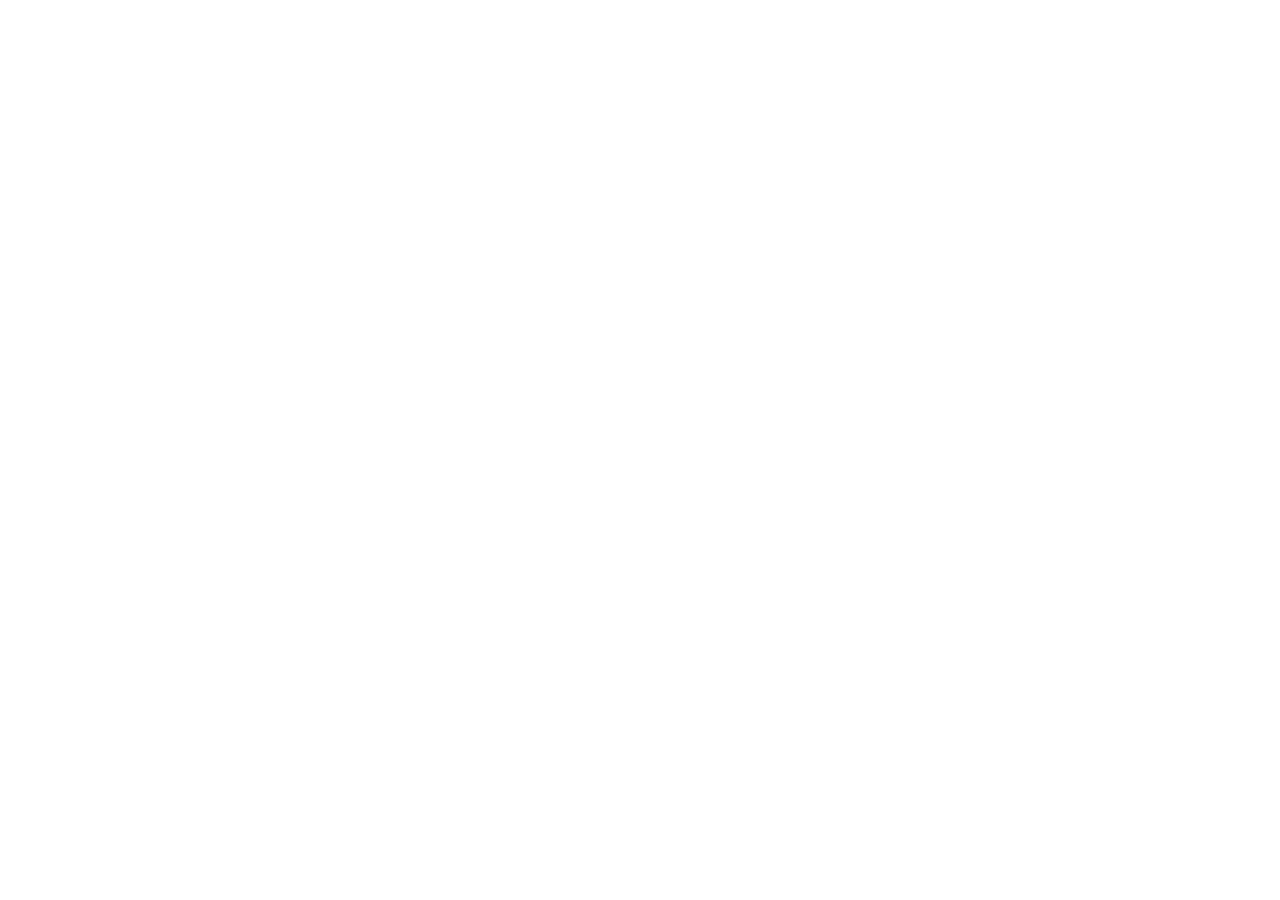
==== index.html @ f05838be "Início do Check-Point 04 do segundo semestre de Front End de Egenharia de Software" ====
<!DOCTYPE html>
<html lang="pt-BR">
<head>
    <meta charset="UTF-8">
    <meta name="viewport" content="width=device-width, initial-scale=1.0">
    <title>Início | EcoTrend</title>
    <link href="https://cdn.jsdelivr.net/npm/bootstrap@5.3.8/dist/css/bootstrap.min.css" rel="stylesheet">
    <link rel="stylesheet" href="style.css">
</head>
<body>
    
</body>
</html>
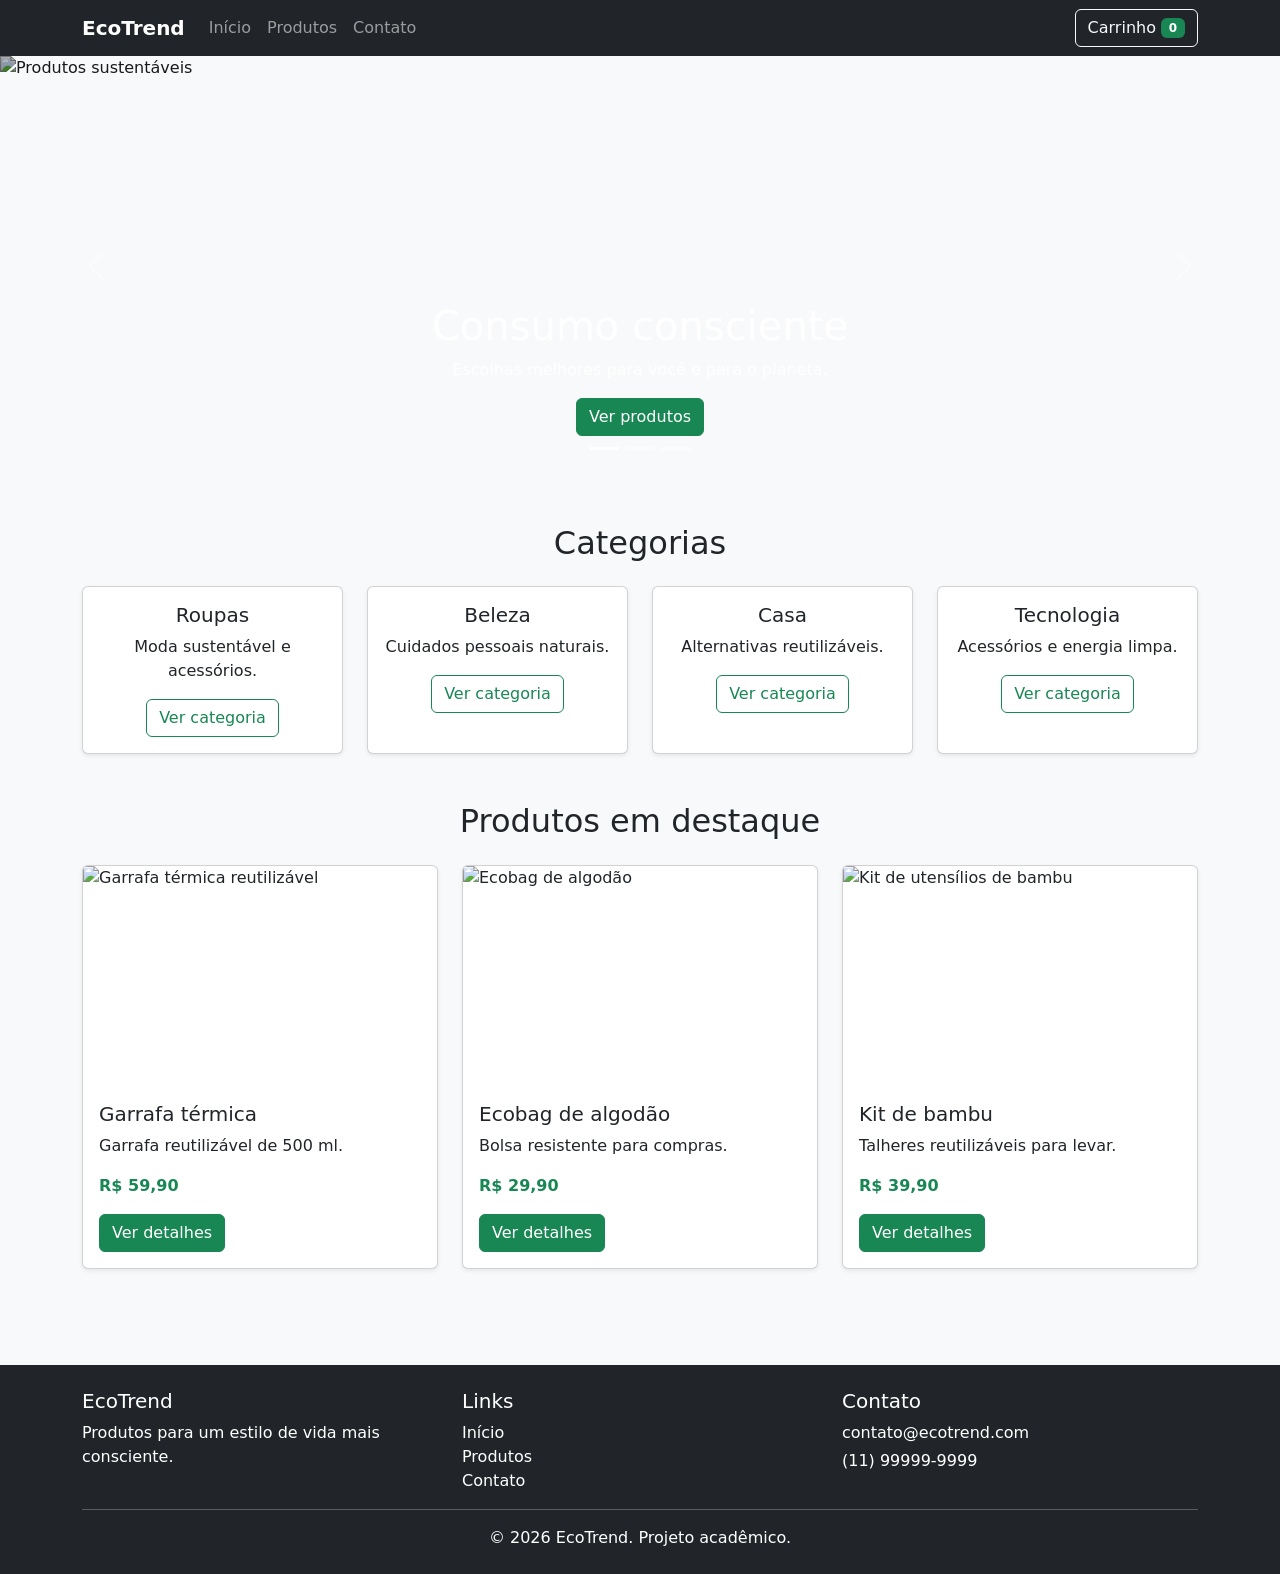
==== commit 923f4aba: "Elaboração do index.html e de classes no style" ====
--- a/index.html
+++ b/index.html
@@ -8,6 +8,128 @@
     <link rel="stylesheet" href="style.css">
 </head>
 <body>
-    
+    <nav class="navbar navbar-expand-md navbar-dark fixed-top bg-dark">
+        <div class="container">
+            <a class="navbar-brand fw-bold" href="index.html">EcoTrend</a>
+            <button class="navbar-toggler" type="button" data-bs-toggle="collapse" data-bs-target="#menuPrincipal" aria-controls="menuPrincipal" aria-expanded="false" aria-label="Abrir menu">
+                <span class="navbar-toggler-icon"></span>
+            </button>
+            <div class="collapse navbar-collapse" id="menuPrincipal">
+                <ul class="navbar-nav me-auto mb-2 mb-md-0">
+                    <li class="nav-item"><a class="nav-link" href="index.html">Início</a></li>
+                    <li class="nav-item"><a class="nav-link" href="categorias.html">Produtos</a></li>
+                    <li class="nav-item"><a class="nav-link" href="contato.html">Contato</a></li>
+                </ul>
+                <a class="btn btn-outline-light" href="categorias.html">Carrinho <span class="badge bg-success">0</span></a>
+            </div>
+        </div>
+    </nav>
+    <main>
+        <section id="promocoes" class="carousel slide" data-bs-ride="carousel">
+            <div class="carousel-indicators">
+                <button type="button" data-bs-target="#promocoes" data-bs-slide-to="0" class="active" aria-current="true" aria-label="Slide 1"></button>
+                <button type="button" data-bs-target="#promocoes" data-bs-slide-to="1" aria-label="Slide 2"></button>
+                <button type="button" data-bs-target="#promocoes" data-bs-slide-to="2" aria-label="Slide 3"></button>
+            </div>
+            <div class="carousel-inner">
+                <div class="carousel-item active">
+                    <img src="https://placehold.co/1600x600/198754/ffffff?text=Produtos+Sustentaveis" class="d-block w-100" alt="Produtos sustentáveis">
+                    <div class="carousel-caption">
+                        <h1>Consumo consciente</h1>
+                        <p>Escolhas melhores para você e para o planeta.</p>
+                        <a class="btn btn-success" href="categorias.html">Ver produtos</a>
+                    </div>
+                </div>
+                <div class="carousel-item">
+                    <img src="https://placehold.co/1600x600/6c757d/ffffff?text=Moda+Sustentavel" class="d-block w-100" alt="Moda sustentável">
+                    <div class="carousel-caption">
+                        <h2>Moda sustentável</h2>
+                        <p>Roupas e acessórios feitos com responsabilidade.</p>
+                    </div>
+                </div>
+                <div class="carousel-item">
+                    <img src="https://placehold.co/1600x600/0d6efd/ffffff?text=Casa+Ecologica" class="d-block w-100" alt="Casa ecológica">
+                    <div class="carousel-caption">
+                        <h2>Uma casa mais ecológica</h2>
+                        <p>Itens reutilizáveis para reduzir o desperdício.</p>
+                    </div>
+                </div>
+            </div>
+            <button class="carousel-control-prev" type="button" data-bs-target="#promocoes" data-bs-slide="prev">
+                <span class="carousel-control-prev-icon" aria-hidden="true"></span>
+                <span class="visually-hidden">Anterior</span>
+            </button>
+            <button class="carousel-control-next" type="button" data-bs-target="#promocoes" data-bs-slide="next">
+                <span class="carousel-control-next-icon" aria-hidden="true"></span>
+                <span class="visually-hidden">Próximo</span>
+            </button>
+        </section>
+
+        <section class="container py-5">
+            <h2 class="text-center section-title mb-4">Categorias</h2>
+            <div class="row g-4">
+                <div class="col-md-6 col-lg-3">
+                    <div class="card h-100 text-center shadow-sm"><div class="card-body"><h3 class="h5">Roupas</h3><p>Moda sustentável e acessórios.</p><a href="categorias.html" class="btn btn-outline-success">Ver categoria</a></div></div>
+                </div>
+                <div class="col-md-6 col-lg-3">
+                    <div class="card h-100 text-center shadow-sm"><div class="card-body"><h3 class="h5">Beleza</h3><p>Cuidados pessoais naturais.</p><a href="categorias.html" class="btn btn-outline-success">Ver categoria</a></div></div>
+                </div>
+                <div class="col-md-6 col-lg-3">
+                    <div class="card h-100 text-center shadow-sm"><div class="card-body"><h3 class="h5">Casa</h3><p>Alternativas reutilizáveis.</p><a href="categorias.html" class="btn btn-outline-success">Ver categoria</a></div></div>
+                </div>
+                <div class="col-md-6 col-lg-3">
+                    <div class="card h-100 text-center shadow-sm"><div class="card-body"><h3 class="h5">Tecnologia</h3><p>Acessórios e energia limpa.</p><a href="categorias.html" class="btn btn-outline-success">Ver categoria</a></div></div>
+                </div>
+            </div>
+        </section>
+
+        <section class="container pb-5">
+            <h2 class="text-center section-title mb-4">Produtos em destaque</h2>
+            <div class="row g-4">
+                <div class="col-md-6 col-lg-4">
+                    <div class="card h-100 shadow-sm">
+                        <img src="https://placehold.co/600x400/e9ecef/198754?text=Garrafa+Termica" class="card-img-top" alt="Garrafa térmica reutilizável">
+                        <div class="card-body"><h3 class="h5">Garrafa térmica</h3><p class="card-text">Garrafa reutilizável de 500 ml.</p><p class="fw-bold text-success">R$ 59,90</p><a href="produto.html" class="btn btn-success">Ver detalhes</a></div>
+                    </div>
+                </div>
+                <div class="col-md-6 col-lg-4">
+                    <div class="card h-100 shadow-sm">
+                        <img src="https://placehold.co/600x400/e9ecef/198754?text=Ecobag" class="card-img-top" alt="Ecobag de algodão">
+                        <div class="card-body"><h3 class="h5">Ecobag de algodão</h3><p class="card-text">Bolsa resistente para compras.</p><p class="fw-bold text-success">R$ 29,90</p><a href="produto.html" class="btn btn-success">Ver detalhes</a></div>
+                    </div>
+                </div>
+                <div class="col-md-6 col-lg-4">
+                    <div class="card h-100 shadow-sm">
+                        <img src="https://placehold.co/600x400/e9ecef/198754?text=Kit+de+Bambu" class="card-img-top" alt="Kit de utensílios de bambu">
+                        <div class="card-body"><h3 class="h5">Kit de bambu</h3><p class="card-text">Talheres reutilizáveis para levar.</p><p class="fw-bold text-success">R$ 39,90</p><a href="produto.html" class="btn btn-success">Ver detalhes</a></div>
+                    </div>
+                </div>
+            </div>
+        </section>
+    </main>
+    <footer class="bg-dark text-white mt-5 py-4">
+        <div class="container">
+            <div class="row g-4">
+                <div class="col-md-4">
+                    <h5>EcoTrend</h5>
+                    <p class="mb-0">Produtos para um estilo de vida mais consciente.</p>
+                </div>
+                <div class="col-md-4">
+                    <h5>Links</h5>
+                    <a href="index.html">Início</a><br>
+                    <a href="categorias.html">Produtos</a><br>
+                    <a href="contato.html">Contato</a>
+                </div>
+                <div class="col-md-4">
+                    <h5>Contato</h5>
+                    <p class="mb-1">contato@ecotrend.com</p>
+                    <p class="mb-0">(11) 99999-9999</p>
+                </div>
+            </div>
+            <hr>
+            <p class="text-center mb-0">&copy; 2026 EcoTrend. Projeto acadêmico.</p>
+        </div>
+    </footer>
+    <script src="https://cdn.jsdelivr.net/npm/bootstrap@5.3.8/dist/js/bootstrap.bundle.min.js"></script>
 </body>
 </html>
--- a/style.css
+++ b/style.css
@@ -0,0 +1,30 @@
+body {
+    padding-top: 56px;
+    background-color: #f8f9fa;
+}
+
+.carousel-item img {
+    height: 420px;
+    object-fit: cover;
+    filter: brightness(70%);
+}
+
+.card-img-top {
+    height: 220px;
+    object-fit: cover;
+}
+
+footer a {
+    color: white;
+    text-decoration: none;
+}
+
+footer a:hover {
+    text-decoration: underline;
+}
+
+@media (max-width: 768px) {
+    .carousel-item img {
+        height: 300px;
+    }
+}
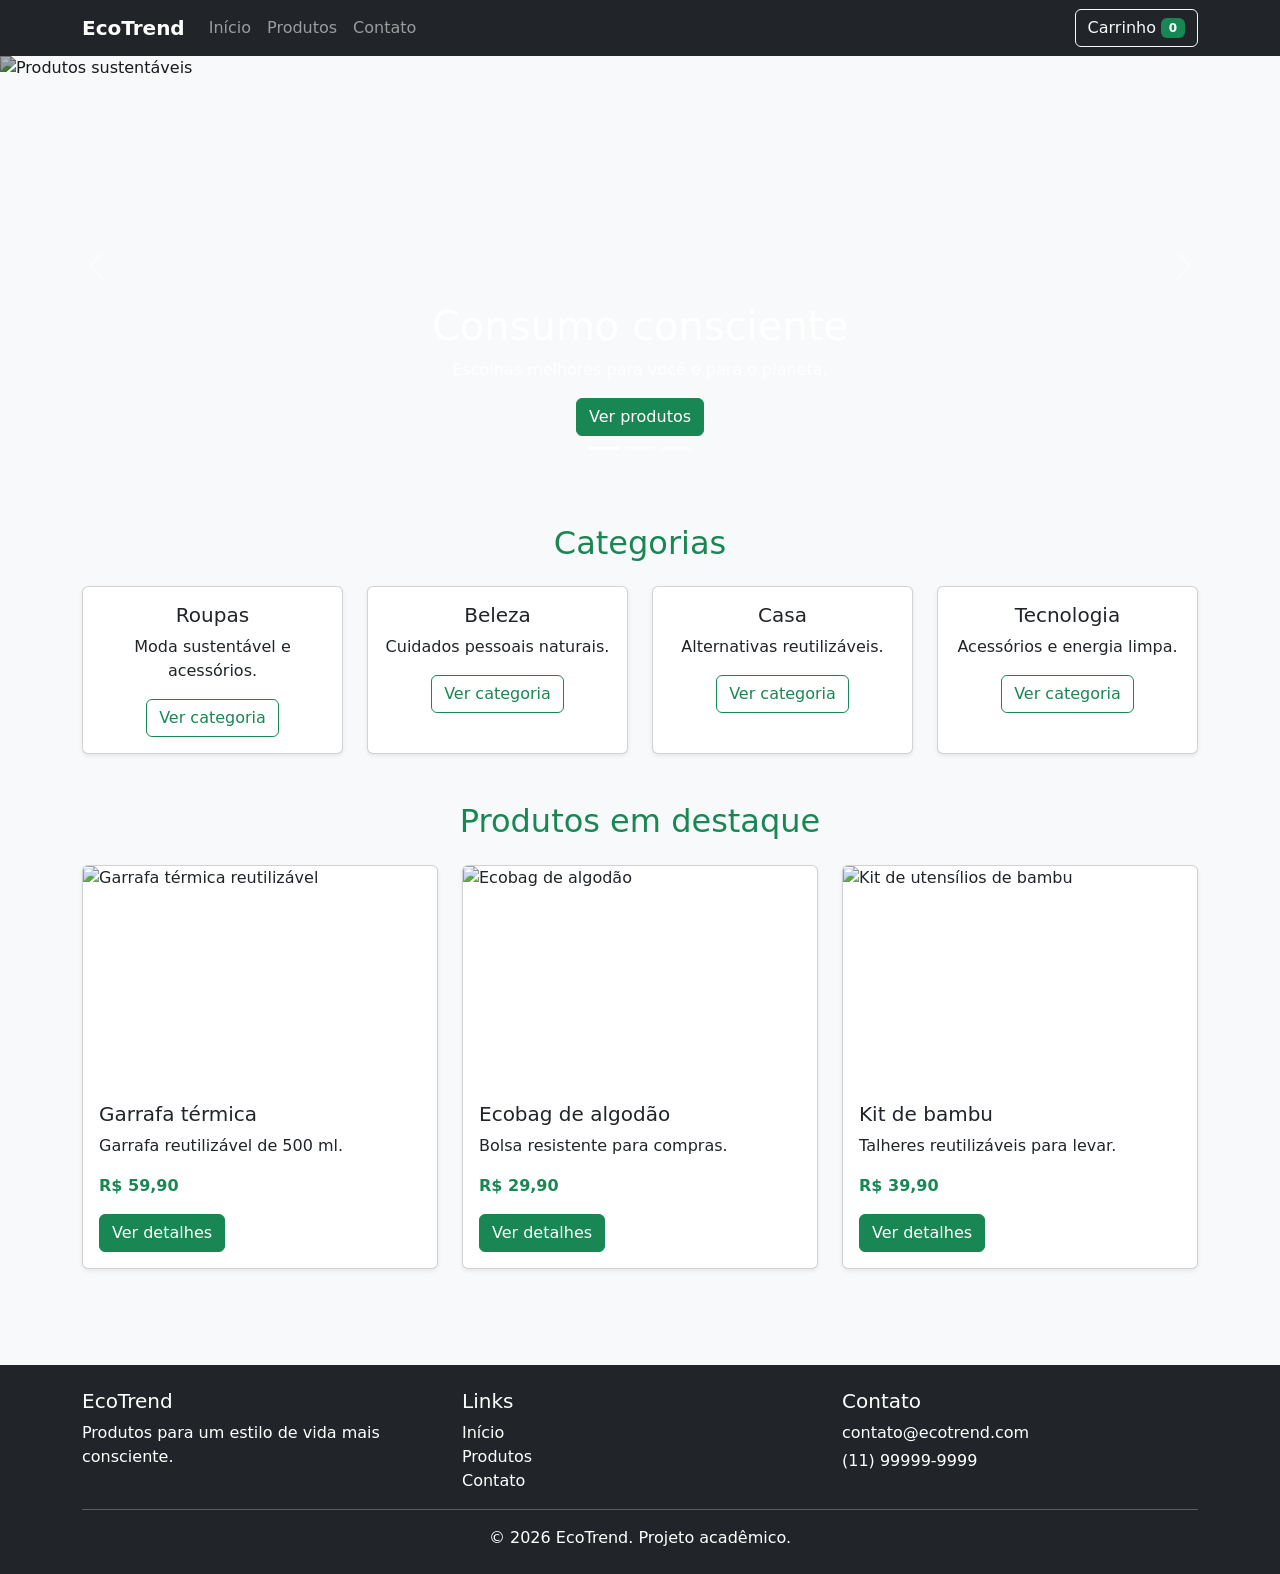
==== commit 9bb31d15: "Adição dos nomes dos integrantes do grupo e melhor organização dos arquivos." ====
--- a/index.html
+++ b/index.html
@@ -5,7 +5,7 @@
     <meta name="viewport" content="width=device-width, initial-scale=1.0">
     <title>Início | EcoTrend</title>
     <link href="https://cdn.jsdelivr.net/npm/bootstrap@5.3.8/dist/css/bootstrap.min.css" rel="stylesheet">
-    <link rel="stylesheet" href="style.css">
+    <link rel="stylesheet" href="./css/style.css">
 </head>
 <body>
     <nav class="navbar navbar-expand-md navbar-dark fixed-top bg-dark">
@@ -17,10 +17,10 @@
             <div class="collapse navbar-collapse" id="menuPrincipal">
                 <ul class="navbar-nav me-auto mb-2 mb-md-0">
                     <li class="nav-item"><a class="nav-link" href="index.html">Início</a></li>
-                    <li class="nav-item"><a class="nav-link" href="categorias.html">Produtos</a></li>
-                    <li class="nav-item"><a class="nav-link" href="contato.html">Contato</a></li>
+                    <li class="nav-item"><a class="nav-link" href="./pages/categorias.html">Produtos</a></li>
+                    <li class="nav-item"><a class="nav-link" href="./pages/contato.html">Contato</a></li>
                 </ul>
-                <a class="btn btn-outline-light" href="categorias.html">Carrinho <span class="badge bg-success">0</span></a>
+                <a class="btn btn-outline-light" href="./pages/categorias.html">Carrinho <span class="badge bg-success">0</span></a>
             </div>
         </div>
     </nav>
@@ -37,7 +37,7 @@
                     <div class="carousel-caption">
                         <h1>Consumo consciente</h1>
                         <p>Escolhas melhores para você e para o planeta.</p>
-                        <a class="btn btn-success" href="categorias.html">Ver produtos</a>
+                        <a class="btn btn-success" href="./pages/categorias.html">Ver produtos</a>
                     </div>
                 </div>
                 <div class="carousel-item">
@@ -69,16 +69,16 @@
             <h2 class="text-center section-title mb-4">Categorias</h2>
             <div class="row g-4">
                 <div class="col-md-6 col-lg-3">
-                    <div class="card h-100 text-center shadow-sm"><div class="card-body"><h3 class="h5">Roupas</h3><p>Moda sustentável e acessórios.</p><a href="categorias.html" class="btn btn-outline-success">Ver categoria</a></div></div>
+                    <div class="card h-100 text-center shadow-sm"><div class="card-body"><h3 class="h5">Roupas</h3><p>Moda sustentável e acessórios.</p><a href="./pages/categorias.html" class="btn btn-outline-success">Ver categoria</a></div></div>
                 </div>
                 <div class="col-md-6 col-lg-3">
-                    <div class="card h-100 text-center shadow-sm"><div class="card-body"><h3 class="h5">Beleza</h3><p>Cuidados pessoais naturais.</p><a href="categorias.html" class="btn btn-outline-success">Ver categoria</a></div></div>
+                    <div class="card h-100 text-center shadow-sm"><div class="card-body"><h3 class="h5">Beleza</h3><p>Cuidados pessoais naturais.</p><a href="./pages/categorias.html" class="btn btn-outline-success">Ver categoria</a></div></div>
                 </div>
                 <div class="col-md-6 col-lg-3">
-                    <div class="card h-100 text-center shadow-sm"><div class="card-body"><h3 class="h5">Casa</h3><p>Alternativas reutilizáveis.</p><a href="categorias.html" class="btn btn-outline-success">Ver categoria</a></div></div>
+                    <div class="card h-100 text-center shadow-sm"><div class="card-body"><h3 class="h5">Casa</h3><p>Alternativas reutilizáveis.</p><a href="./pages/categorias.html" class="btn btn-outline-success">Ver categoria</a></div></div>
                 </div>
                 <div class="col-md-6 col-lg-3">
-                    <div class="card h-100 text-center shadow-sm"><div class="card-body"><h3 class="h5">Tecnologia</h3><p>Acessórios e energia limpa.</p><a href="categorias.html" class="btn btn-outline-success">Ver categoria</a></div></div>
+                    <div class="card h-100 text-center shadow-sm"><div class="card-body"><h3 class="h5">Tecnologia</h3><p>Acessórios e energia limpa.</p><a href="./pages/categorias.html" class="btn btn-outline-success">Ver categoria</a></div></div>
                 </div>
             </div>
         </section>
@@ -89,19 +89,19 @@
                 <div class="col-md-6 col-lg-4">
                     <div class="card h-100 shadow-sm">
                         <img src="https://placehold.co/600x400/e9ecef/198754?text=Garrafa+Termica" class="card-img-top" alt="Garrafa térmica reutilizável">
-                        <div class="card-body"><h3 class="h5">Garrafa térmica</h3><p class="card-text">Garrafa reutilizável de 500 ml.</p><p class="fw-bold text-success">R$ 59,90</p><a href="produto.html" class="btn btn-success">Ver detalhes</a></div>
+                        <div class="card-body"><h3 class="h5">Garrafa térmica</h3><p class="card-text">Garrafa reutilizável de 500 ml.</p><p class="fw-bold text-success">R$ 59,90</p><a href="./pages/produto.html" class="btn btn-success">Ver detalhes</a></div>
                     </div>
                 </div>
                 <div class="col-md-6 col-lg-4">
                     <div class="card h-100 shadow-sm">
                         <img src="https://placehold.co/600x400/e9ecef/198754?text=Ecobag" class="card-img-top" alt="Ecobag de algodão">
-                        <div class="card-body"><h3 class="h5">Ecobag de algodão</h3><p class="card-text">Bolsa resistente para compras.</p><p class="fw-bold text-success">R$ 29,90</p><a href="produto.html" class="btn btn-success">Ver detalhes</a></div>
+                        <div class="card-body"><h3 class="h5">Ecobag de algodão</h3><p class="card-text">Bolsa resistente para compras.</p><p class="fw-bold text-success">R$ 29,90</p><a href="./pages/produto.html" class="btn btn-success">Ver detalhes</a></div>
                     </div>
                 </div>
                 <div class="col-md-6 col-lg-4">
                     <div class="card h-100 shadow-sm">
                         <img src="https://placehold.co/600x400/e9ecef/198754?text=Kit+de+Bambu" class="card-img-top" alt="Kit de utensílios de bambu">
-                        <div class="card-body"><h3 class="h5">Kit de bambu</h3><p class="card-text">Talheres reutilizáveis para levar.</p><p class="fw-bold text-success">R$ 39,90</p><a href="produto.html" class="btn btn-success">Ver detalhes</a></div>
+                        <div class="card-body"><h3 class="h5">Kit de bambu</h3><p class="card-text">Talheres reutilizáveis para levar.</p><p class="fw-bold text-success">R$ 39,90</p><a href="./pages/produto.html" class="btn btn-success">Ver detalhes</a></div>
                     </div>
                 </div>
             </div>
@@ -117,8 +117,8 @@
                 <div class="col-md-4">
                     <h5>Links</h5>
                     <a href="index.html">Início</a><br>
-                    <a href="categorias.html">Produtos</a><br>
-                    <a href="contato.html">Contato</a>
+                    <a href="./pages/categorias.html">Produtos</a><br>
+                    <a href="./pages/contato.html">Contato</a>
                 </div>
                 <div class="col-md-4">
                     <h5>Contato</h5>
--- a/css/style.css
+++ b/css/style.css
@@ -0,0 +1,40 @@
+body {
+    padding-top: 56px;
+    background-color: #f8f9fa;
+}
+
+.carousel-item img {
+    height: 420px;
+    object-fit: cover;
+    filter: brightness(70%);
+}
+
+.card-img-top {
+    height: 220px;
+    object-fit: cover;
+}
+
+.product-detail-img {
+    width: 100%;
+    max-height: 480px;
+    object-fit: cover;
+}
+
+.section-title {
+    color: #198754;
+}
+
+footer a {
+    color: white;
+    text-decoration: none;
+}
+
+footer a:hover {
+    text-decoration: underline;
+}
+
+@media (max-width: 768px) {
+    .carousel-item img {
+        height: 300px;
+    }
+}
